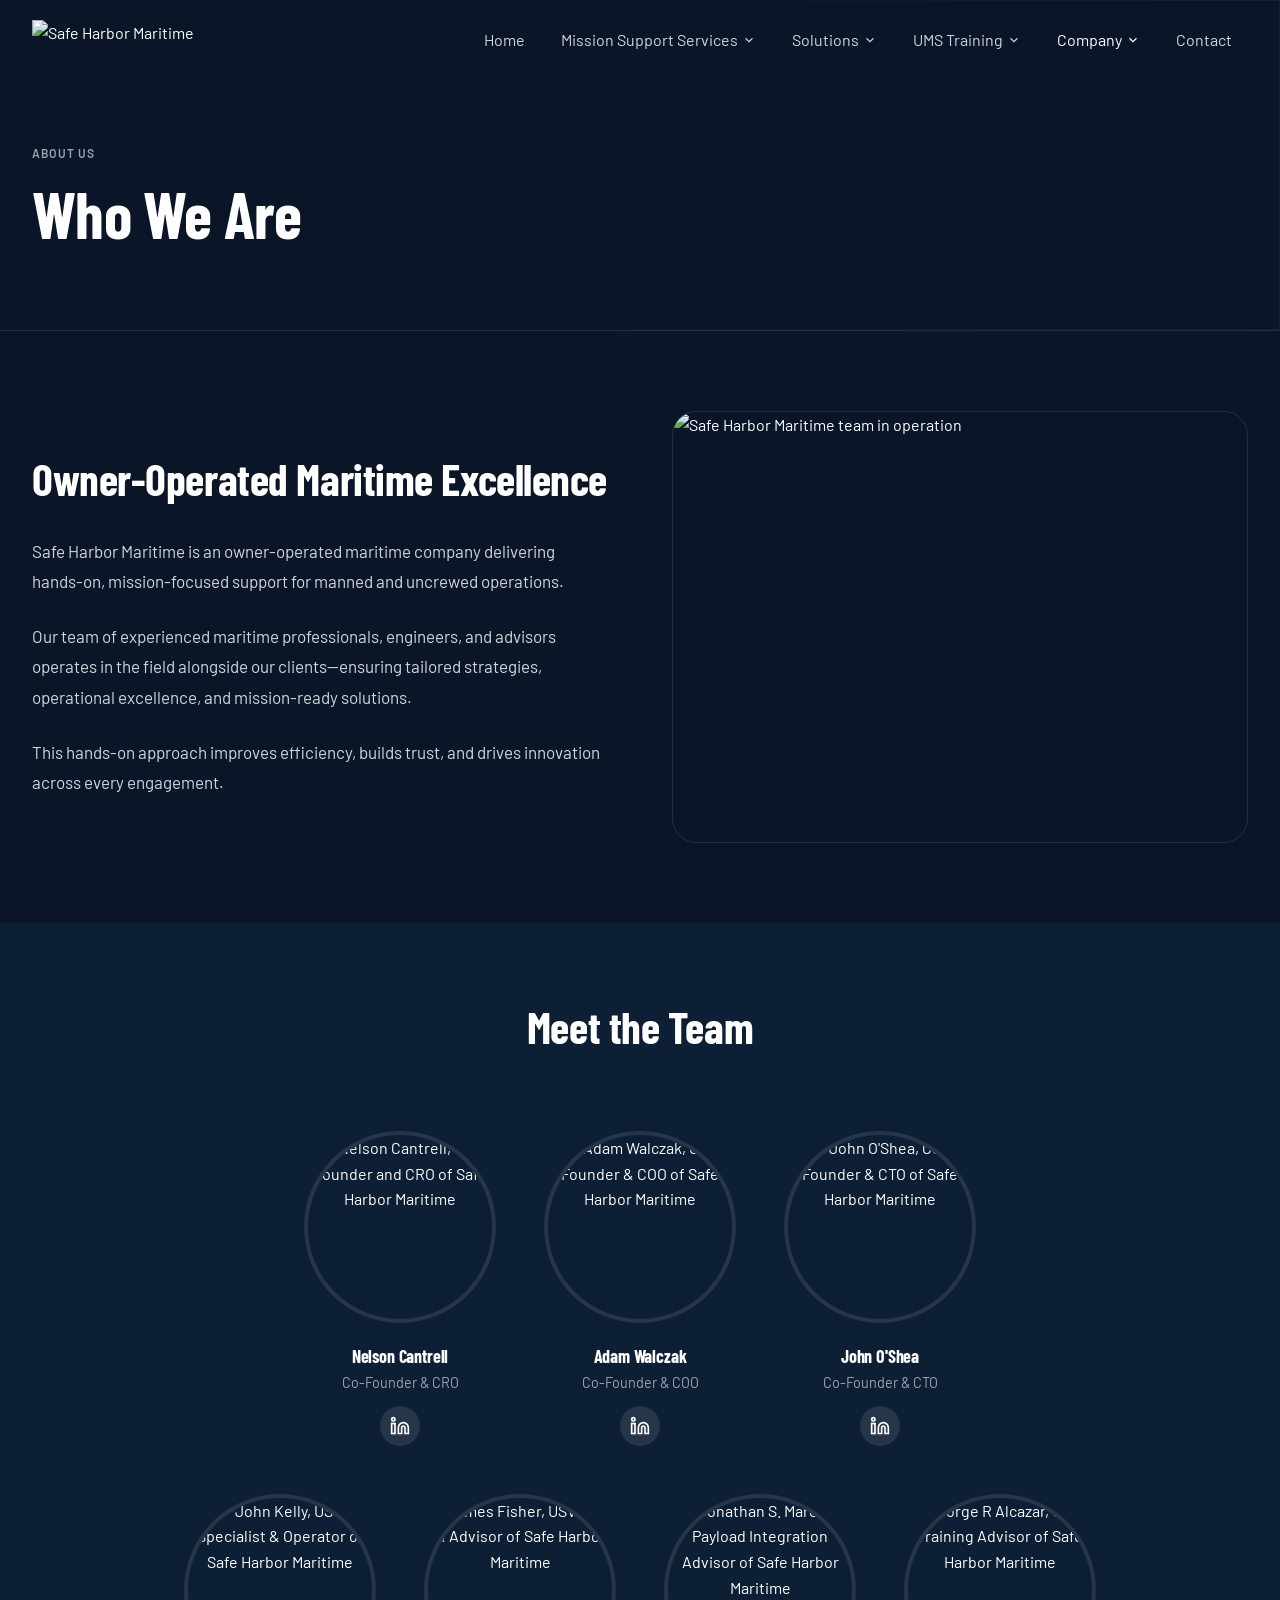
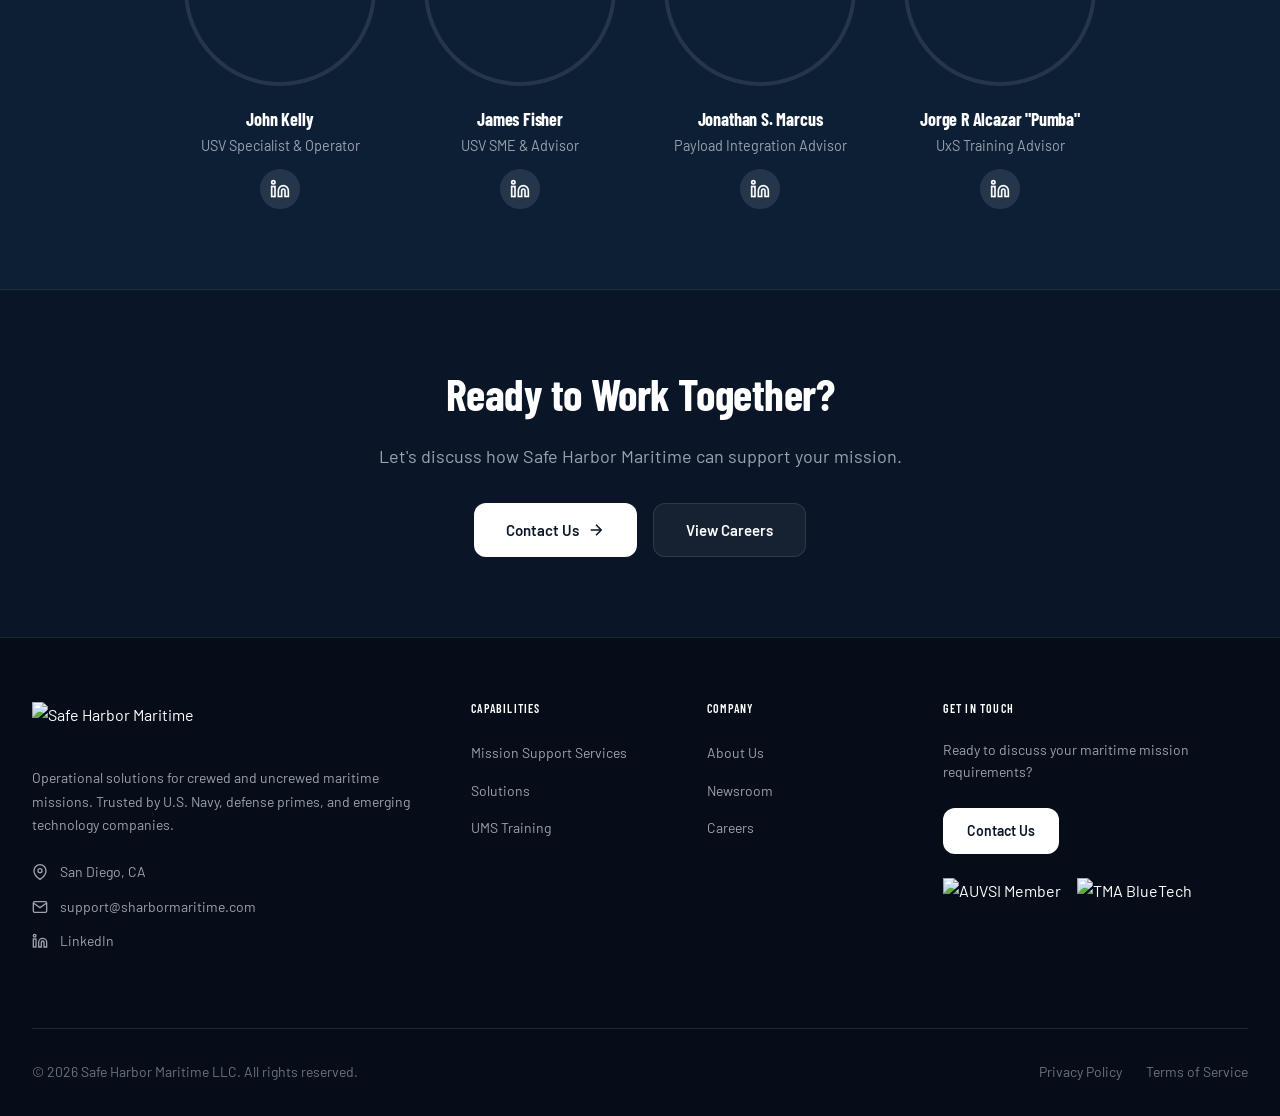
==== about/index.html @ 362030a6 "url changes" ====
<!DOCTYPE html>
<html lang="en">
<head>
  <meta charset="UTF-8" />
  <meta name="viewport" content="width=device-width, initial-scale=1.0" />
  <title>About Us — Safe Harbor Maritime</title>
  <meta name="description" content="Safe Harbor Maritime is an owner-operated maritime company delivering hands-on, mission-focused support for manned and uncrewed operations. Meet our team of experienced maritime professionals." />
  <meta property="og:title" content="About Us — Safe Harbor Maritime" />
  <meta property="og:description" content="Owner-operated maritime company delivering hands-on, mission-focused support for manned and uncrewed operations in San Diego, CA." />
  <meta property="og:image" content="https://sharbormaritime.com/img/speedyBoat.jpg" />
  <meta property="og:type" content="website" />
  <meta property="og:url" content="https://sharbormaritime.com/about.html" />
  <link rel="canonical" href="https://sharbormaritime.com/about.html" />
  <link rel="stylesheet" href="../css/styles.css" />
  <script type="application/ld+json">
    {
      "@context": "https://schema.org",
      "@type": "Organization",
      "name": "Safe Harbor Maritime",
      "url": "https://sharbormaritime.com",
      "member": [
        {
          "@type": "Person",
          "name": "Nelson Cantrell",
          "jobTitle": "Co-Founder & CRO",
          "sameAs": "https://www.linkedin.com/in/nelson-cantrell/"
        },
        {
          "@type": "Person",
          "name": "Adam Walczak",
          "jobTitle": "Co-Founder & COO",
          "sameAs": "https://www.linkedin.com/in/adamwalczakca12/"
        },
        {
          "@type": "Person",
          "name": "John O'Shea",
          "jobTitle": "Co-Founder & CTO",
          "sameAs": "https://www.linkedin.com/in/john-o%E2%80%99shea-9b20b4170/"
        },
        {
          "@type": "Person",
          "name": "John Kelly",
          "jobTitle": "USV Specialist & Operator",
          "sameAs": "https://www.linkedin.com/in/john-kelly-5b16903a8/"
        },
        {
          "@type": "Person",
          "name": "James Fisher",
          "jobTitle": "USV SME & Advisor",
          "sameAs": "https://www.linkedin.com/in/jamesrfisher/"
        },
        {
          "@type": "Person",
          "name": "Jonathan S. Marcus",
          "jobTitle": "Payload Integration Advisor",
          "sameAs": "https://www.linkedin.com/in/jonathan-s-marcus-a5886a1/"
        },
        {
          "@type": "Person",
          "name": "Jorge R Alcazar",
          "jobTitle": "UxS Training Advisor",
          "sameAs": "https://www.linkedin.com/in/jralcazar/"
        }
      ]
    }
  </script>
</head>
<body>

<nav class="nav" aria-label="Main navigation">
  <div class="nav__inner">
    <a href="../" class="nav__logo"><img src="../img/SafeHarborLogo.png" alt="Safe Harbor Maritime" /></a>
    <ul class="nav__links" role="list">
      <li><a href="../">Home</a></li>
      <li class="nav__item"><a href="../mission-support/">Mission Support Services <svg class="nav__chevron" xmlns="http://www.w3.org/2000/svg" viewBox="0 0 24 24" fill="none" stroke="currentColor" stroke-width="2"><path d="M6 9l6 6 6-6"/></svg></a><div class="nav__dropdown"><a href="../mission-support/#agile-manning">Agile Manning</a><a href="../mission-support/#support-vessels">Support Vessels</a><a href="../mission-support/#technical-services">Technical Services</a><a href="../mission-support/#operational-logistics">Operational Logistics</a></div></li>
      <li class="nav__item"><a href="../solutions/">Solutions <svg class="nav__chevron" xmlns="http://www.w3.org/2000/svg" viewBox="0 0 24 24" fill="none" stroke="currentColor" stroke-width="2"><path d="M6 9l6 6 6-6"/></svg></a><div class="nav__dropdown"><a href="../solutions/#rapid-deploy-uxs">Rapid-Deploy Uncrewed Systems</a><a href="../solutions/#scalable-maritime-security">Scalable Maritime Security</a></div></li>
      <li class="nav__item"><a href="../training/">UMS Training <svg class="nav__chevron" xmlns="http://www.w3.org/2000/svg" viewBox="0 0 24 24" fill="none" stroke="currentColor" stroke-width="2"><path d="M6 9l6 6 6-6"/></svg></a><div class="nav__dropdown"><a href="../training/#routine-ums-operations">Routine UMS Operations</a><a href="../training/#advanced-bvlos-usv">Advanced &amp; BVLOS USV Operations</a><a href="../training/#advanced-bvlos-uuv">Advanced &amp; BVLOS UUV Operations</a></div></li>
      <li class="nav__item"><a href="" class="active">Company <svg class="nav__chevron" xmlns="http://www.w3.org/2000/svg" viewBox="0 0 24 24" fill="none" stroke="currentColor" stroke-width="2"><path d="M6 9l6 6 6-6"/></svg></a><div class="nav__dropdown"><a href="">About Us</a><a href="../newsroom/">Newsroom</a><a href="../careers/">Careers</a></div></li>
      <li><a href="../contact/">Contact</a></li>
    </ul>
    <button class="nav__hamburger" aria-label="Toggle menu"><span></span><span></span><span></span></button>
  </div>
  <div class="nav__mobile">
    <a href="../">Home</a>
    <details class="nav__mobile-group"><summary>Mission Support Services <svg style="width:1rem;height:1rem;" xmlns="http://www.w3.org/2000/svg" viewBox="0 0 24 24" fill="none" stroke="currentColor" stroke-width="2"><path d="M6 9l6 6 6-6"/></svg></summary><div class="nav__mobile-sub"><a href="../mission-support/">Mission Support Overview</a><a href="../mission-support/#agile-manning">Agile Manning</a><a href="../mission-support/#support-vessels">Support Vessels</a><a href="../mission-support/#technical-services">Technical Services</a><a href="../mission-support/#operational-logistics">Operational Logistics</a></div></details>
    <details class="nav__mobile-group"><summary>Solutions <svg style="width:1rem;height:1rem;" xmlns="http://www.w3.org/2000/svg" viewBox="0 0 24 24" fill="none" stroke="currentColor" stroke-width="2"><path d="M6 9l6 6 6-6"/></svg></summary><div class="nav__mobile-sub"><a href="../solutions/">Solutions Overview</a><a href="../solutions/#rapid-deploy-uxs">Rapid-Deploy Uncrewed Systems</a><a href="../solutions/#scalable-maritime-security">Scalable Maritime Security</a></div></details>
    <details class="nav__mobile-group"><summary>UMS Training <svg style="width:1rem;height:1rem;" xmlns="http://www.w3.org/2000/svg" viewBox="0 0 24 24" fill="none" stroke="currentColor" stroke-width="2"><path d="M6 9l6 6 6-6"/></svg></summary><div class="nav__mobile-sub"><a href="../training/">Training Overview</a><a href="../training/#routine-ums-operations">Routine UMS Operations</a><a href="../training/#advanced-bvlos-usv">Advanced &amp; BVLOS USV</a><a href="../training/#advanced-bvlos-uuv">Advanced &amp; BVLOS UUV</a></div></details>
    <details class="nav__mobile-group"><summary>Company <svg style="width:1rem;height:1rem;" xmlns="http://www.w3.org/2000/svg" viewBox="0 0 24 24" fill="none" stroke="currentColor" stroke-width="2"><path d="M6 9l6 6 6-6"/></svg></summary><div class="nav__mobile-sub"><a href="">Company Overview</a><a href="">About Us</a><a href="../newsroom/">Newsroom</a><a href="../careers/">Careers</a></div></details>
    <a href="../contact/">Contact</a>
  </div>
</nav>

<!-- PAGE HERO -->
<header class="page-hero">
  <div class="page-hero__bg">
    <img src="../img/DockedBoats.jpg" alt="" aria-hidden="true" />
  </div>
  <div class="page-hero__overlay"></div>
  <div class="container">
    <div class="page-hero__content">
      <span class="label">About Us</span>
      <h1>Who We Are</h1>
    </div>
  </div>
</header>

<!-- ABOUT BODY -->
<section class="section border-top">
  <div class="container">
    <div class="grid-2-lg">
      <div class="fade-in">
        <h2>Owner-Operated Maritime Excellence</h2>
        <div style="display:flex;flex-direction:column;gap:1.5rem;margin-top:2rem;color:var(--gray-300);font-size:1.0625rem;line-height:1.8;">
          <p>Safe Harbor Maritime is an owner-operated maritime company delivering hands-on, mission-focused support for manned and uncrewed operations.</p>
          <p>Our team of experienced maritime professionals, engineers, and advisors operates in the field alongside our clients—ensuring tailored strategies, operational excellence, and mission-ready solutions.</p>
          <p>This hands-on approach improves efficiency, builds trust, and drives innovation across every engagement.</p>
        </div>
      </div>
      <div class="vision-img fade-in">
        <img src="../img/crew.jpg" alt="Safe Harbor Maritime team in operation" />
      </div>
    </div>
  </div>
</section>

<!-- TEAM -->
<section class="section section--alt" aria-labelledby="team-heading">
  <div class="container">
    <h2 id="team-heading" class="text-center fade-in" style="margin-bottom:5rem;">Meet the Team</h2>

    <div class="team-grid" style="margin-bottom:3rem;">
      <div class="team-member fade-in">
        <div class="team-member__photo">
          <img src="../img/NelsonC.png" alt="Nelson Cantrell, Co-Founder and CRO of Safe Harbor Maritime" />
        </div>
        <h3>Nelson Cantrell</h3>
        <p>Co-Founder &amp; CRO</p>
        <a href="https://www.linkedin.com/in/nelson-cantrell/" target="_blank" rel="noopener noreferrer" class="team-member__li" aria-label="Nelson Cantrell on LinkedIn">
          <svg xmlns="http://www.w3.org/2000/svg" viewBox="0 0 24 24" fill="none" stroke="currentColor" stroke-width="2"><path d="M16 8a6 6 0 0 1 6 6v7h-4v-7a2 2 0 0 0-2-2 2 2 0 0 0-2 2v7h-4v-7a6 6 0 0 1 6-6z"/><rect x="2" y="9" width="4" height="12"/><circle cx="4" cy="4" r="2"/></svg>
        </a>
      </div>
      <div class="team-member fade-in">
        <div class="team-member__photo">
          <img src="../img/AdamW.png" alt="Adam Walczak, Co-Founder & COO of Safe Harbor Maritime" />
        </div>
        <h3>Adam Walczak</h3>
        <p>Co-Founder &amp; COO</p>
        <a href="https://www.linkedin.com/in/adamwalczakca12/" target="_blank" rel="noopener noreferrer" class="team-member__li" aria-label="Adam Walczak on LinkedIn">
          <svg xmlns="http://www.w3.org/2000/svg" viewBox="0 0 24 24" fill="none" stroke="currentColor" stroke-width="2"><path d="M16 8a6 6 0 0 1 6 6v7h-4v-7a2 2 0 0 0-2-2 2 2 0 0 0-2 2v7h-4v-7a6 6 0 0 1 6-6z"/><rect x="2" y="9" width="4" height="12"/><circle cx="4" cy="4" r="2"/></svg>
        </a>
      </div>
      <div class="team-member fade-in">
        <div class="team-member__photo">
          <img src="../img/JohnO.png" alt="John O'Shea, Co-Founder & CTO of Safe Harbor Maritime" />
        </div>
        <h3>John O'Shea</h3>
        <p>Co-Founder &amp; CTO</p>
        <a href="https://www.linkedin.com/in/john-o%E2%80%99shea-9b20b4170/" target="_blank" rel="noopener noreferrer" class="team-member__li" aria-label="John O'Shea on LinkedIn">
          <svg xmlns="http://www.w3.org/2000/svg" viewBox="0 0 24 24" fill="none" stroke="currentColor" stroke-width="2"><path d="M16 8a6 6 0 0 1 6 6v7h-4v-7a2 2 0 0 0-2-2 2 2 0 0 0-2 2v7h-4v-7a6 6 0 0 1 6-6z"/><rect x="2" y="9" width="4" height="12"/><circle cx="4" cy="4" r="2"/></svg>
        </a>
      </div>
    </div>

    <div class="team-grid">
      <div class="team-member fade-in">
        <div class="team-member__photo">
          <img src="../img/JohnK.png" alt="John Kelly, USV Specialist & Operator of Safe Harbor Maritime" />
        </div>
        <h3>John Kelly</h3>
        <p>USV Specialist &amp; Operator</p>
        <a href="https://www.linkedin.com/in/john-kelly-5b16903a8/" target="_blank" rel="noopener noreferrer" class="team-member__li" aria-label="John Kelly on LinkedIn">
          <svg xmlns="http://www.w3.org/2000/svg" viewBox="0 0 24 24" fill="none" stroke="currentColor" stroke-width="2"><path d="M16 8a6 6 0 0 1 6 6v7h-4v-7a2 2 0 0 0-2-2 2 2 0 0 0-2 2v7h-4v-7a6 6 0 0 1 6-6z"/><rect x="2" y="9" width="4" height="12"/><circle cx="4" cy="4" r="2"/></svg>
        </a>
      </div>
      <div class="team-member fade-in">
        <div class="team-member__photo">
          <img src="../img/JamesF.png" alt="James Fisher, USV SME & Advisor of Safe Harbor Maritime" />
        </div>
        <h3>James Fisher</h3>
        <p>USV SME &amp; Advisor</p>
        <a href="https://www.linkedin.com/in/jamesrfisher/" target="_blank" rel="noopener noreferrer" class="team-member__li" aria-label="James Fisher on LinkedIn">
          <svg xmlns="http://www.w3.org/2000/svg" viewBox="0 0 24 24" fill="none" stroke="currentColor" stroke-width="2"><path d="M16 8a6 6 0 0 1 6 6v7h-4v-7a2 2 0 0 0-2-2 2 2 0 0 0-2 2v7h-4v-7a6 6 0 0 1 6-6z"/><rect x="2" y="9" width="4" height="12"/><circle cx="4" cy="4" r="2"/></svg>
        </a>
      </div>
      <div class="team-member fade-in">
        <div class="team-member__photo">
          <img src="../img/JonathanM.png" alt="Jonathan S. Marcus, Payload Integration Advisor of Safe Harbor Maritime" />
        </div>
        <h3>Jonathan S. Marcus</h3>
        <p>Payload Integration Advisor</p>
        <a href="https://www.linkedin.com/in/jonathan-s-marcus-a5886a1/" target="_blank" rel="noopener noreferrer" class="team-member__li" aria-label="Jonathan Marcus on LinkedIn">
          <svg xmlns="http://www.w3.org/2000/svg" viewBox="0 0 24 24" fill="none" stroke="currentColor" stroke-width="2"><path d="M16 8a6 6 0 0 1 6 6v7h-4v-7a2 2 0 0 0-2-2 2 2 0 0 0-2 2v7h-4v-7a6 6 0 0 1 6-6z"/><rect x="2" y="9" width="4" height="12"/><circle cx="4" cy="4" r="2"/></svg>
        </a>
      </div>
      <div class="team-member fade-in">
        <div class="team-member__photo">
          <img src="../img/JorgeA.png" alt="Jorge R Alcazar, UXS Training Advisor of Safe Harbor Maritime" />
        </div>
        <h3>Jorge R Alcazar "Pumba"</h3>
        <p>UxS Training Advisor</p>
        <a href="https://www.linkedin.com/in/jralcazar/" target="_blank" rel="noopener noreferrer" class="team-member__li" aria-label="Jorge Alcazar on LinkedIn">
          <svg xmlns="http://www.w3.org/2000/svg" viewBox="0 0 24 24" fill="none" stroke="currentColor" stroke-width="2"><path d="M16 8a6 6 0 0 1 6 6v7h-4v-7a2 2 0 0 0-2-2 2 2 0 0 0-2 2v7h-4v-7a6 6 0 0 1 6-6z"/><rect x="2" y="9" width="4" height="12"/><circle cx="4" cy="4" r="2"/></svg>
        </a>
      </div>
    </div>
  </div>
</section>

<!-- CTA -->
<section class="cta-section">
  <div class="container">
    <h2>Ready to Work Together?</h2>
    <p>Let's discuss how Safe Harbor Maritime can support your mission.</p>
    <div class="cta-btns">
      <a href="../contact/" class="btn btn-primary">Contact Us <svg xmlns="http://www.w3.org/2000/svg" viewBox="0 0 24 24" fill="none" stroke="currentColor" stroke-width="2"><path d="M5 12h14M12 5l7 7-7 7"/></svg></a>
      <a href="../careers/" class="btn btn-ghost">View Careers</a>
    </div>
  </div>
</section>

<footer>
  <div class="container">
    <div class="footer-grid">
      <div class="footer-brand">
        <img src="../img/SafeHarborLogo.png" alt="Safe Harbor Maritime" />
        <p>Operational solutions for crewed and uncrewed maritime missions. Trusted by U.S. Navy, defense primes, and emerging technology companies.</p>
        <div class="footer-contact-item"><svg xmlns="http://www.w3.org/2000/svg" viewBox="0 0 24 24" fill="none" stroke="currentColor" stroke-width="2"><path d="M21 10c0 7-9 13-9 13s-9-6-9-13a9 9 0 0 1 18 0z"/><circle cx="12" cy="10" r="3"/></svg><span>San Diego, CA</span></div>
        <div class="footer-contact-item"><svg xmlns="http://www.w3.org/2000/svg" viewBox="0 0 24 24" fill="none" stroke="currentColor" stroke-width="2"><path d="M4 4h16c1.1 0 2 .9 2 2v12c0 1.1-.9 2-2 2H4c-1.1 0-2-.9-2-2V6c0-1.1.9-2 2-2z"/><polyline points="22,6 12,13 2,6"/></svg><a href="mailto:support@sharbormaritime.com">support@sharbormaritime.com</a></div>
        <div class="footer-contact-item"><svg xmlns="http://www.w3.org/2000/svg" viewBox="0 0 24 24" fill="none" stroke="currentColor" stroke-width="2"><path d="M16 8a6 6 0 0 1 6 6v7h-4v-7a2 2 0 0 0-2-2 2 2 0 0 0-2 2v7h-4v-7a6 6 0 0 1 6-6z"/><rect x="2" y="9" width="4" height="12"/><circle cx="4" cy="4" r="2"/></svg><a href="https://www.linkedin.com/company/safeharbormaritime" target="_blank" rel="noopener noreferrer">LinkedIn</a></div>
      </div>
      <nav class="footer-links"><h4>Capabilities</h4><ul><li><a href="../mission-support/">Mission Support Services</a></li><li><a href="../solutions/">Solutions</a></li><li><a href="../training/">UMS Training</a></li></ul></nav>
      <nav class="footer-links"><h4>Company</h4><ul><li><a href="">About Us</a></li><li><a href="../newsroom/">Newsroom</a></li><li><a href="../careers/">Careers</a></li></ul></nav>
      <div class="footer-cta"><h4>Get In Touch</h4><p>Ready to discuss your maritime mission requirements?</p><a href="../contact/" class="btn btn-primary" style="font-size:.875rem;padding:.75rem 1.5rem;">Contact Us</a><div class="footer-logos"><img src="../img/auvsi.png" alt="AUVSI Member" /><img src="../img/tma.png" alt="TMA BlueTech" /></div></div>
    </div>
    <div class="footer-bottom"><p>&copy; <span id="year"></span> Safe Harbor Maritime LLC. All rights reserved.</p><div class="footer-bottom-links"><a href="#">Privacy Policy</a><a href="#">Terms of Service</a></div></div>
  </div>
</footer>
<script src="../js/shared.js"></script>
<script>document.getElementById('year').textContent = new Date().getFullYear();</script>
</body>
</html>
---- css/styles.css ----
/* =========================================
   Safe Harbor Maritime — Shared Stylesheet
   ========================================= */

@import url('https://fonts.googleapis.com/css2?family=Barlow:wght@300;400;500;600;700;800&family=Barlow+Condensed:wght@600;700;800&display=swap');

:root {
  --navy: #0A1628;
  --navy-mid: #0D1F35;
  --navy-deep: #050D18;
  --navy-blue: #1E3A5F;
  --white: #ffffff;
  --gray-300: #d1d5db;
  --gray-400: #9ca3af;
  --gray-500: #6b7280;
  --border: rgba(255,255,255,0.1);
  --border-hover: rgba(255,255,255,0.3);
}

*, *::before, *::after { box-sizing: border-box; margin: 0; padding: 0; }

html { scroll-behavior: smooth; }

body {
  font-family: 'Barlow', sans-serif;
  background: var(--navy);
  color: var(--white);
  line-height: 1.6;
  -webkit-font-smoothing: antialiased;
}

body.menu-open {
  overflow: hidden;
  position: fixed;
  width: 100%;
}


img { max-width: 100%; display: block; }
a { color: inherit; text-decoration: none; }

/* ---- UTILITIES ---- */
.container { max-width: 1280px; margin: 0 auto; padding: 0 1.5rem; }
@media (min-width: 1024px) { .container { padding: 0 2rem; } }

.section { padding: 5rem 0; }
.section--alt { background: var(--navy-mid); }
.section--deep { background: var(--navy-deep); }
.border-top { border-top: 1px solid var(--border); }
.border-bottom { border-bottom: 1px solid var(--border); }

.label {
  display: block;
  font-size: 0.75rem;
  font-weight: 600;
  text-transform: uppercase;
  letter-spacing: 0.1em;
  color: var(--gray-400);
  margin-bottom: 1rem;
}
.label--light { color: var(--white); }

h1, h2, h3, h4 {
  font-family: 'Barlow Condensed', sans-serif;
  line-height: 1.1;
  letter-spacing: -0.01em;
}

h1 { font-size: clamp(2.5rem, 6vw, 4rem); font-weight: 700; }
h2 { font-size: clamp(1.75rem, 4vw, 2.75rem); font-weight: 700; }
h3 { font-size: 1.25rem; font-weight: 700; }

.text-gray { color: var(--gray-300); }
.text-muted { color: var(--gray-400); }
.text-center { text-align: center; }

/* ---- BUTTONS ---- */
.btn {
  display: inline-flex;
  align-items: center;
  gap: 0.5rem;
  padding: .875rem 2rem;
  border-radius: 0.75rem;
  font-family: 'Barlow', sans-serif;
  font-size: 0.9375rem;
  font-weight: 600;
  cursor: pointer;
  border: none;
  transition: all 0.25s ease;
  white-space: nowrap;
}
.btn-primary { background: var(--white); color: var(--navy); }
.btn-primary:hover { background: #e5e7eb; box-shadow: 0 20px 40px rgba(255,255,255,0.15); }
.btn-ghost { background: rgba(255,255,255,0.05); color: var(--white); border: 1px solid var(--border); }
.btn-ghost:hover { background: rgba(255,255,255,0.1); }

.btn svg { width: 1.125rem; height: 1.125rem; }

/* ---- CARDS ---- */
.card {
  background: linear-gradient(135deg, rgba(255,255,255,0.05) 0%, transparent 100%);
  border: 1px solid var(--border);
  border-radius: 1rem;
  transition: border-color 0.4s ease;
}
.card:hover, a:hover .card {
  border-color: var(--border-hover);
  background: linear-gradient(135deg, rgba(255,255,255,0.12) 0%, rgba(255,255,255,0.03) 100%);
  box-shadow: 0 8px 32px rgba(255,255,255,0.05), inset 0 1px 0 rgba(255,255,255,0.15);
}

.card-icon {
  width: 3.5rem;
  height: 3.5rem;
  background: rgba(255,255,255,0.1);
  border-radius: 0.75rem;
  display: flex;
  align-items: center;
  justify-content: center;
  margin-bottom: 1.5rem;
  flex-shrink: 0;
}
.card-icon svg { width: 1.5rem; height: 1.5rem; color: var(--white); }

/* ---- NAV ---- */
.nav {
  position: fixed;
  top: 0; left: 0; right: 0;
  z-index: 100;
  transition: background 0.4s ease, backdrop-filter 0.4s ease, box-shadow 0.4s ease;
}
.nav.scrolled {
  background: rgba(10,22,40,0.95);
  backdrop-filter: blur(20px);
  box-shadow: 0 4px 40px rgba(0,0,0,0.4);
}
.nav__inner {
  display: flex;
  align-items: center;
  justify-content: space-between;
  height: 5rem;
  max-width: 1280px;
  margin: 0 auto;
  padding: 0 1.5rem;
  padding-left: max(1.5rem, env(safe-area-inset-left));
  padding-right: max(1.5rem, env(safe-area-inset-right));
}
@media (min-width: 1024px) { .nav__inner { padding: 0 2rem; } }

.nav__logo img { height: 2.5rem; width: auto; }

.nav__links {
  display: none;
  align-items: center;
  gap: 0.25rem;
  list-style: none;
}
@media (min-width: 1024px) { .nav__links { display: flex; } }

.nav__links a {
  display: flex;
  align-items: center;
  gap: 0.25rem;
  padding: 0.5rem 1rem;
  font-size: 1rem;
  color: var(--gray-300);
  transition: color 0.2s;
  border-radius: 0.5rem;
  white-space: nowrap;
}
.nav__links a:hover { color: var(--white); }
.nav__links a.active { color: var(--white); }

/* Dropdown */
.nav__item { position: relative; }
.nav__dropdown {
  position: absolute;
  top: calc(100% + 0.25rem);
  left: 0;
  min-width: 15rem;
  background: rgba(10,22,40,0.97);
  backdrop-filter: blur(20px);
  border: 1px solid var(--border);
  border-radius: 0.75rem;
  overflow: hidden;
  box-shadow: 0 20px 40px rgba(0,0,0,0.4);
  opacity: 0;
  pointer-events: none;
  transform: translateY(0.5rem);
  transition: opacity 0.5s, 0.6s, transform 0.5s, 0.6s;
}
.nav__item:hover .nav__dropdown {
  opacity: 1;
  pointer-events: all;
  transform: translateY(0);
}
.nav__dropdown a {
  display: block;
  padding: 0.75rem 1rem;
  font-size: 1rem;
  color: var(--gray-300);
  border-radius: 0;
}
.nav__dropdown a:hover { background: rgba(255,255,255,0.05); color: var(--white); }

.nav__chevron {
  width: 0.875rem;
  height: 0.875rem;
  transition: transform 0.2s;
}
.nav__item:hover .nav__chevron { transform: rotate(180deg); }

.nav__hamburger {
  display: flex;
  flex-direction: column;
  gap: 5px;
  cursor: pointer;
  padding: 0.5rem;
  background: none;
  border: none;
  color: var(--white);
}
@media (min-width: 1024px) { .nav__hamburger { display: none; } }
.nav__hamburger span {
  display: block;
  width: 1.5rem;
  height: 2px;
  background: var(--white);
  border-radius: 2px;
  transition: all 0.3s;
}
.nav__hamburger.open span:nth-child(1) { transform: translateY(7px) rotate(45deg); }
.nav__hamburger.open span:nth-child(2) { opacity: 0; }
.nav__hamburger.open span:nth-child(3) { transform: translateY(-7px) rotate(-45deg); }

/* Mobile menu */
.nav__mobile {
  display: none;
  background: rgba(10,22,40,0.98);
  backdrop-filter: blur(20px);
  border-top: 1px solid var(--border);
  padding: 1rem 1.5rem 2rem;
}
.nav__mobile.open {
  display: block;
  max-height: calc(100vh - 5rem); /* 5rem = your nav height */
  overflow-y: auto;
  -webkit-overflow-scrolling: touch; /* smooth momentum scroll on iOS */
}

.nav__mobile a {
  display: block;
  padding: 0.75rem 1rem;
  color: var(--gray-300);
  font-size: 0.9375rem;
  border-radius: 0.5rem;
  transition: background 0.2s, color 0.2s;
}
.nav__mobile a:hover { background: rgba(255,255,255,0.05); color: var(--white); }
.nav__mobile-group summary {
  list-style: none;
  display: flex;
  justify-content: space-between;
  align-items: center;
  padding: 0.75rem 1rem;
  color: var(--gray-300);
  cursor: pointer;
  border-radius: 0.5rem;
  font-size: 0.9375rem;
  transition: background 0.2s, color 0.2s;
}
.nav__mobile-group summary::-webkit-details-marker { display: none; }
.nav__mobile-group[open] summary { color: var(--white); }
.nav__mobile-sub { padding-left: 1rem; border-left: 1px solid var(--border); margin-left: 1rem; }
.nav__mobile-sub a { font-size: 0.875rem; color: var(--gray-400); }

/* ---- HERO ---- */
.hero {
  position: relative;
  min-height: 100vh;
  display: flex;
  align-items: center;
  overflow: hidden;
}
.hero__bg {
  position: absolute;
  inset: 0;
  z-index: 0;
}
.hero__bg img {
  width: 100%; height: 100%;
  object-fit: cover;
  opacity: 0.2;
}
.hero__bg-video {
  position: absolute;
  inset: 0;
  z-index: 0;
  overflow: hidden;
}
.hero__bg-video iframe {
  position: absolute;
  top: 50%; left: 50%;
  width: 100vw;
  height: 100vh;
  min-width: 177.77vh;
  min-height: 56.25vw;
  transform: translate(-50%, -50%);
  pointer-events: none;
  opacity: 0;
  transition: opacity 0.5s ease;
}
.hero__bg-video iframe.ready {
  opacity: 1;
}
.hero__overlay {
  position: absolute;
  inset: 0;
}
.hero__overlay--lr { background: linear-gradient(to right, rgba(10,22,40,0.7), rgba(10,22,40,0.4), rgba(10,22,40,0.15)); }
.hero__overlay--tb { background: linear-gradient(to top, rgba(10,22,40,0.7), transparent); }
.hero__content {
  position: relative;
  z-index: 1;
  width: 100%;
  padding: 8rem 0 5rem;
}
.hero__badge {
  display: inline-flex;
  align-items: center;
  gap: 0.5rem;
  padding: 0.5rem 1rem;
  background: rgba(255,255,255,0.05);
  border: 1px solid rgba(255,255,255,0.1);
  border-radius: 9999px;
  font-size: 0.8125rem;
  font-weight: 500;
  margin-bottom: 2rem;
  backdrop-filter: blur(8px);
}
.hero__badge-dot {
  width: 0.5rem; height: 0.5rem;
  background: var(--white);
  border-radius: 50%;
  animation: pulse 2s infinite;
}
@keyframes pulse { 0%,100% { opacity: 1; } 50% { opacity: 0.4; } }

.hero__btns { display: flex; flex-wrap: wrap; gap: 0.75rem; margin-top: 2.5rem; }

.hero__scroll {
  position: absolute;
  bottom: 2rem;
  left: 50%;
  transform: translateX(-50%);
  z-index: 1;
  display: flex;
  flex-direction: column;
  align-items: center;
  gap: 0.5rem;
  color: var(--gray-500);
  font-size: 0.6875rem;
  text-transform: uppercase;
  letter-spacing: 0.15em;
}
.hero__scroll-track {
  width: 1.5rem; height: 2.5rem;
  border: 2px solid var(--gray-500);
  border-radius: 9999px;
  display: flex;
  justify-content: center;
  padding-top: 0.5rem;
}
.hero__scroll-dot {
  width: 0.25rem; height: 0.5rem;
  background: var(--gray-500);
  border-radius: 9999px;
  animation: scrollBounce 1.5s ease-in-out infinite;
}
@keyframes scrollBounce { 0%,100% { transform: translateY(0); } 50% { transform: translateY(0.5rem); } }

/* ---- PAGE HERO (inner pages) ---- */
.page-hero {
  position: relative;
  padding: 9rem 0 5rem;
  overflow: hidden;
}
.page-hero__bg {
  position: absolute;
  inset: 0;
}
.page-hero__bg img {
  width: 100%; height: 100%;
  object-fit: cover;
  opacity: 0.2;
}
.page-hero__overlay {
  position: absolute;
  inset: 0;
  background: linear-gradient(to right, var(--navy) 40%, rgba(10,22,40,0.7));
}
.page-hero__content { position: relative; z-index: 1; max-width: 48rem; }

/* ---- PARTNER LOGOS / MARQUEE ---- */
.marquee-section {
  padding: 4rem 0;
  background: var(--navy-mid);
  border-top: 1px solid var(--border);
  border-bottom: 1px solid var(--border);
  overflow: hidden;
}
.marquee-section p {
  text-align: center;
  font-size: .85rem;
  font-weight: 600;
  text-transform: uppercase;
  letter-spacing: 0.1em;
  color: var(--gray-400);
  margin-bottom: 2rem;
}
.marquee-track {
  display: flex;
  gap: 3rem;
  width: max-content;
  animation: marquee 40s linear infinite;
}
@keyframes marquee { from { transform: translateX(0); } to { transform: translateX(-50%); } }
.marquee-item {
  flex-shrink: 0;
  width: 14rem;
  height: 7rem;
  display: flex;
  align-items: center;
  justify-content: center;
  padding: 1.5rem;
}
.marquee-item img { max-width: 100%; max-height: 100%; object-fit: contain; opacity: 0.7; filter: brightness(0) invert(1); transition: opacity 0.3s; }
.marquee-item img:hover { opacity: 1; }
.marquee-wrap { position: relative; }
.marquee-fade-l {
  position: absolute; inset-y: 0; left: 0; width: 8rem;
  background: linear-gradient(to right, var(--navy-mid), transparent);
  pointer-events: none; z-index: 1;
}
.marquee-fade-r {
  position: absolute; inset-y: 0; right: 0; width: 8rem;
  background: linear-gradient(to left, var(--navy-mid), transparent);
  pointer-events: none; z-index: 1;
}

/* ---- HIGHLIGHTS GRID ---- */
.highlights-grid {
  display: grid;
  grid-template-columns: 1fr;
  gap: 1.5rem;
}

@media (min-width: 768px) { .highlights-grid { grid-template-columns: 1fr 1fr; } }
@media (min-width: 1024px) { .highlights-grid { grid-template-columns: repeat(4, 1fr); } }

.highlights-grid a {
  display: contents;
}
.highlight-card {
  padding: 2rem;
  position: relative;
  overflow: hidden;
}
.highlight-card__img {
  width: 100%;
  aspect-ratio: 16/9;
  border-radius: 0.5rem;
  overflow: hidden;
  background: rgba(255,255,255,0.05);
  margin-bottom: 1rem;
  display: flex;
  align-items: center;
  justify-content: center;
  padding: 0.75rem;
}
.highlight-card__img img { width: 100%; height: 100%; object-fit: cover; opacity: 0.8; }
.highlight-card__img--contain img { object-fit: contain; width: 75%; height: auto; }

/* ---- STATS ---- */
.stats-section {
  position: relative;
  padding: 8rem 0;
  overflow: hidden;
  transform: translateZ(0);
  -webkit-transform: translateZ(0);
}
.stats-section::before {
  content: '';
  position: absolute;
  inset: 0;
  background: linear-gradient(to bottom, var(--navy), var(--navy-mid), var(--navy));
}
.stats-section .container {
  position: relative;
  z-index: 1;
}
.stats-grid {
  display: grid;
  grid-template-columns: 1fr 1fr;
  gap: 1.5rem;
  position: relative;
}

@media (min-width: 1024px) { .stats-grid { grid-template-columns: repeat(4, 1fr); } }

.stat-card {
  text-align: center;
  padding: 2.5rem 2rem;
  min-height: 12rem;
  background: linear-gradient(135deg, rgba(30,58,95,0.5), var(--navy));
  border: 1px solid var(--border);
  border-radius: 1.5rem;
  display: flex;
  flex-direction: column;
  align-items: center;
  justify-content: center;
  transition: border-color 0.4s;
}
.stat-card:hover { border-color: var(--border-hover); }
.stat-number {
  font-family: 'Barlow Condensed', sans-serif;
  font-size: clamp(2.5rem, 5vw, 3.5rem);
  font-weight: 700;
  color: var(--white);
  margin-bottom: 0.5rem;
}
.stat-label { font-size: 1rem; font-weight: 600; color: var(--gray-300); }
.stat-sub { font-size: 0.875rem; color: var(--gray-400); }

/* ---- GRID HELPERS ---- */
.grid-2 { display: grid; grid-template-columns: 1fr; gap: 2rem; }
.grid-3 { display: grid; grid-template-columns: 1fr; gap: 2rem; }
.grid-4 { display: grid; grid-template-columns: 1fr 1fr; gap: 1.5rem; }
@media (min-width: 768px) {
  .grid-2 { grid-template-columns: 1fr 1fr; }
  .grid-3 { grid-template-columns: repeat(3, 1fr); }
  .grid-4 { grid-template-columns: repeat(4, 1fr); }
}

.grid-2-lg { display: grid; grid-template-columns: 1fr; gap: 3rem; }

@media (min-width: 1024px) {
  .grid-2-lg { grid-template-columns: 1fr 1fr; gap: 4rem; align-items: center; }
}

/* ---- TEAM GRID ---- */
.team-grid { display: flex; flex-wrap: wrap; justify-content: center; gap: 3rem; }
.team-member { text-align: center; }
.team-member__photo {
  width: 12rem; height: 12rem;
  border-radius: 50%;
  overflow: hidden;
  border: 4px solid var(--border);
  margin: 0 auto 1.5rem;
}
.team-member__photo img { width: 100%; height: 100%; object-fit: cover; }
.team-member h3 { font-size: 1.125rem; margin-bottom: 0.25rem; }
.team-member p { color: var(--gray-400); font-size: 0.9rem; margin-bottom: 0.75rem; }
.team-member__li {
  display: inline-flex;
  align-items: center;
  justify-content: center;
  width: 2.5rem; height: 2.5rem;
  background: rgba(255,255,255,0.1);
  border-radius: 50%;
  transition: background 0.2s;
}
.team-member__li:hover { background: rgba(255,255,255,0.2); }
.team-member__li svg { width: 1.25rem; height: 1.25rem; }

/* ---- TRAINING CARDS ---- */
.training-card {
  display: grid;
  grid-template-columns: 1fr;
  gap: 2rem;
  padding: 2rem;
  position: relative;
}
@media (min-width: 1024px) { .training-card { grid-template-columns: 1fr 2fr 2fr auto; padding: 2rem 2rem 6rem; } }
@media (min-width: 1024px) { .training-card { padding: 2rem; grid-template-columns: 1fr 2fr 2fr auto; } }

.training-level {
  display: inline-block;
  padding: 0.25rem 0.75rem;
  background: rgba(255,255,255,0.1);
  border-radius: 9999px;
  font-size: 0.8rem;
  color: var(--gray-300);
  margin-top: 1rem;
}
.training-icon {
  width: 5rem; height: 5rem;
  border-radius: 1rem;
  display: flex;
  align-items: center;
  justify-content: center;
  margin-bottom: 1rem;
}
.training-icon svg { width: 2.5rem; height: 2.5rem; color: var(--navy); }
.icon-blue { background: linear-gradient(135deg, #3b82f6, #06b6d4); }
.icon-cyan { background: linear-gradient(135deg, #06b6d4, #14b8a6); }
.icon-teal { background: linear-gradient(135deg, #14b8a6, #10b981); }

.features-list { list-style: none; space-y: 0.75rem; }
.features-list li {
  display: flex;
  align-items: center;
  gap: 0.75rem;
  color: var(--gray-300);
  font-size: 0.875rem;
  margin-bottom: 0.75rem;
}
.features-list li::before {
  content: '';
  display: inline-block;
  width: 1.25rem; height: 1.25rem;
  background: url("data:image/svg+xml,%3Csvg xmlns='http://www.w3.org/2000/svg' viewBox='0 0 24 24' fill='none' stroke='%239ca3af' stroke-width='2'%3E%3Ccircle cx='12' cy='12' r='10'/%3E%3Cpath d='M9 12l2 2 4-4'/%3E%3C/svg%3E") center/contain no-repeat;
  flex-shrink: 0;
}

/* ---- CONTACT FORM ---- */
.contact-form {
  padding: 2rem;
  background: linear-gradient(135deg, rgba(255,255,255,0.05), transparent);
  border: 1px solid var(--border);
  border-radius: 1.5rem;
}
.form-row { display: grid; grid-template-columns: 1fr; gap: 1.5rem; margin-bottom: 1.5rem; }
@media (min-width: 640px) { .form-row { grid-template-columns: 1fr 1fr; } }

.form-group { display: flex; flex-direction: column; gap: 0.5rem; }
.form-group label { font-size: 0.875rem; color: var(--gray-300); font-weight: 500; }
.form-group input, .form-group textarea, .form-group select {
  background: rgba(255,255,255,0.05);
  border: 1px solid var(--border);
  border-radius: 0.5rem;
  padding: 0.75rem 1rem;
  color: var(--white);
  font-family: 'Barlow', sans-serif;
  font-size: 0.9375rem;
  transition: border-color 0.2s;
  outline: none;
}
.form-group input::placeholder, .form-group textarea::placeholder { color: var(--gray-500); }
.form-group input:focus, .form-group textarea:focus { border-color: rgba(255,255,255,0.5); }
.form-group textarea { resize: none; min-height: 9rem; }

/* ---- NEWS CARDS ---- */
.news-card { overflow: hidden; border-radius: 1rem; }
.news-card__img { position: relative; height: 14rem; overflow: hidden; }
.news-card__img img { width: 100%; height: 100%; object-fit: cover; transition: transform 0.6s ease; }
.news-card:hover .news-card__img img { transform: scale(1.05); }
.news-card__img-overlay { position: absolute; inset: 0; background: linear-gradient(to top, var(--navy), transparent); }
.news-card__category {
  position: absolute;
  bottom: 1rem; left: 1rem;
  display: inline-flex;
  align-items: center;
  gap: 0.375rem;
  padding: 0.25rem 0.75rem;
  background: rgba(255,255,255,0.2);
  backdrop-filter: blur(8px);
  border: 1px solid rgba(255,255,255,0.3);
  border-radius: 9999px;
  font-size: 0.75rem;
  color: var(--gray-400);
}
.news-card__body { padding: 1.5rem; }
.news-card__date { display: flex; align-items: center; gap: 0.5rem; font-size: 0.875rem; color: var(--gray-500); margin-bottom: 0.75rem; }
.news-card__date svg { width: 1rem; height: 1rem; }
.news-card__content { margin-top: 1rem; padding-top: 1rem; border-top: 1px solid var(--border); }
.news-card__content p { font-size: 0.875rem; color: var(--gray-400); line-height: 1.7; margin-bottom: 1rem; }

.news-filters { display: flex; flex-wrap: wrap; gap: 0.75rem; margin-bottom: 2rem; }
.filter-btn {
  padding: 0.5rem 1.25rem;
  border-radius: 9999px;
  font-size: 0.875rem;
  font-weight: 500;
  cursor: pointer;
  border: none;
  background: rgba(255,255,255,0.05);
  color: var(--gray-400);
  font-family: 'Barlow', sans-serif;
  transition: all 0.2s;
}
.filter-btn:hover { background: rgba(255,255,255,0.1); color: var(--white); }
.filter-btn.active { background: var(--white); color: var(--navy); }

/* ---- CAREERS ---- */
.career-item {
  display: flex;
  align-items: center;
  gap: 1rem;
  padding: 1.25rem;
  background: linear-gradient(to right, rgba(255,255,255,0.05), transparent);
  border: 1px solid var(--border);
  border-radius: 0.75rem;
  transition: border-color 0.3s;
  margin-bottom: 1rem;
}
.career-item:hover { border-color: var(--border-hover); }
.career-item .card-icon { margin-bottom: 0; }
.career-item span { color: var(--gray-300); font-size: 1rem; }

/* ---- CTA SECTION ---- */
.cta-section {
  padding: 5rem 0;
  border-top: 1px solid var(--border);
  text-align: center;
}
.cta-section h2 { margin-bottom: 1.5rem; }
.cta-section p { color: var(--gray-400); font-size: 1.125rem; margin-bottom: 2rem; }
.cta-btns { display: flex; flex-wrap: wrap; gap: 1rem; justify-content: center; }

/* ---- SOLUTIONS ---- */
.solution-features { display: flex; flex-direction: column; gap: 1rem; margin-top: 2rem; }
.solution-feature {
  display: flex;
  align-items: flex-start;
  gap: 1rem;
  padding: 1rem;
  background: rgba(255,255,255,0.05);
  border-radius: 0.75rem;
}
.solution-feature .card-icon { margin-bottom: 0; width: 2.5rem; height: 2.5rem; }
.solution-feature .card-icon svg { width: 1.25rem; height: 1.25rem; }
.solution-feature span { color: var(--gray-300); padding-top: 0.5rem; }

.use-cases-grid { display: grid; grid-template-columns: 1fr; gap: 2rem; margin-top: 5rem; }
@media (min-width: 768px) { .use-cases-grid { grid-template-columns: 1fr 1fr; } }
.use-case-card { padding: 2rem; }
.use-case-card h3 { margin-bottom: 1.5rem; }
.use-case-card ul { list-style: none; }
.use-case-card li {
  display: flex;
  align-items: flex-start;
  gap: 0.75rem;
  color: var(--gray-300);
  margin-bottom: 0.75rem;
}
.use-case-card li::before {
  content: '';
  width: 0.375rem; height: 0.375rem;
  background: var(--white);
  border-radius: 50%;
  margin-top: 0.6rem;
  flex-shrink: 0;
}

/* Slideshow */
.slideshow { position: relative; border-radius: 1.5rem; overflow: hidden; border: 1px solid var(--border); aspect-ratio: 1; }
.slideshow img { width: 100%; height: 100%; object-fit: cover; object-position: center bottom; }
.slide { display: none; }
.slide.active {
  display: flex;
  position: absolute;
  inset: 0;
}
.slide.active img {
  width: 100%;
  height: 100%;
  object-fit: cover;
}
.slideshow__nav {
  position: absolute;
  top: 50%; transform: translateY(-50%);
  width: 2.5rem; height: 2.5rem;
  background: rgba(255,255,255,0.1);
  backdrop-filter: blur(4px);
  border: 1px solid rgba(255,255,255,0.2);
  border-radius: 50%;
  display: flex;
  align-items: center;
  justify-content: center;
  cursor: pointer;
  opacity: 0;
  transition: opacity 0.2s, background 0.2s;
  color: var(--white);
}
.slideshow:hover .slideshow__nav { opacity: 1; }
.slideshow__nav:hover { background: rgba(255,255,255,0.2); }
.slideshow__prev { left: 1rem; }
.slideshow__next { right: 1rem; }
.slideshow__dots {
  position: absolute;
  bottom: 1rem;
  left: 50%; transform: translateX(-50%);
  display: flex; gap: 0.5rem;
}
.slideshow__dot {
  width: 0.5rem; height: 0.5rem;
  border-radius: 9999px;
  background: rgba(255,255,255,0.5);
  border: none;
  cursor: pointer;
  transition: all 0.2s;
}
.slideshow__dot.active { background: var(--white); width: 1.5rem; }

/* ---- FOOTER ---- */
footer {
  background: var(--navy-deep);
  border-top: 1px solid var(--border);
  padding: 4rem 0 0;
  transform: translateZ(0);
  -webkit-transform: translateZ(0);
}
.footer-grid {
  display: grid;
  grid-template-columns: 1fr;
  gap: 3rem 2rem;
  margin-bottom: 4rem;
}
@media (min-width: 768px) { .footer-grid { grid-template-columns: 1fr 1fr; } }
@media (min-width: 1024px) { .footer-grid { grid-template-columns: 2fr 1fr 1fr 1.5fr; } }

.footer-brand img { height: 2.5rem; width: auto; margin-bottom: 1.5rem; }
.footer-brand p { font-size: 0.875rem; color: var(--gray-400); line-height: 1.7; margin-bottom: 1.5rem; }
.footer-contact-item {
  display: flex;
  align-items: center;
  gap: 0.75rem;
  color: var(--gray-400);
  font-size: 0.875rem;
  margin-bottom: 0.75rem;
}
.footer-contact-item svg { width: 1rem; height: 1rem; flex-shrink: 0; }
.footer-contact-item a { transition: color 0.2s; }
.footer-contact-item a:hover { color: var(--white); }

.footer-links h4 {
  font-size: 0.75rem;
  font-weight: 600;
  text-transform: uppercase;
  letter-spacing: 0.1em;
  margin-bottom: 1.5rem;
}
.footer-links ul { list-style: none; }
.footer-links li { margin-bottom: 0.75rem; }
.footer-links a { font-size: 0.875rem; color: var(--gray-400); transition: color 0.2s; }
.footer-links a:hover { color: var(--white); }

.footer-cta h4 {
  font-size: 0.75rem;
  font-weight: 600;
  text-transform: uppercase;
  letter-spacing: 0.1em;
  margin-bottom: 1.5rem;
}
.footer-cta p { font-size: 0.875rem; color: var(--gray-400); margin-bottom: 1.5rem; }
.footer-logos { display: flex; align-items: center; gap: 1rem; margin-top: 1.5rem; }
.footer-logos img { height: 2rem; width: auto; }
.footer-logos img:hover { opacity: 1; }

.footer-bottom {
  border-top: 1px solid var(--border);
  padding: 2rem 0;
  display: flex;
  flex-direction: column;
  gap: 1rem;
  align-items: center;
}
@media (min-width: 640px) { .footer-bottom { flex-direction: row; justify-content: space-between; } }
.footer-bottom p, .footer-bottom a { font-size: 0.875rem; color: var(--gray-500); }
.footer-bottom a:hover { color: var(--gray-400); }
.footer-bottom-links { display: flex; gap: 1.5rem; }

/* ---- FADE IN ON SCROLL ---- */
.fade-in {
  opacity: 0;
  transition: opacity 0.6s ease, transform 0.6s ease;
}
.fade-in.visible { opacity: 1; transform: none; }

/* ---- MISC ---- */
.divider { border: none; border-top: 1px solid var(--border); margin: 0; }

.inline-badge {
  display: inline-flex;
  align-items: center;
  gap: 0.5rem;
  padding: 0.5rem 1rem;
  background: rgba(255,255,255,0.1);
  border: 1px solid rgba(255,255,255,0.2);
  border-radius: 9999px;
  font-size: 0.8125rem;
  font-weight: 500;
  margin-bottom: 1.5rem;
}
.inline-badge svg { width: 1rem; height: 1rem; }

.vision-img {
  border-radius: 1.5rem;
  overflow: hidden;
  border: 1px solid var(--border);
  aspect-ratio: 4/3;
}
.vision-img img { width: 100%; height: 100%; object-fit: cover; }

.section-intro { max-width: 48rem; margin: 0 auto 4rem; text-align: center; color: var(--gray-300); font-size: 1.125rem; line-height: 1.7; }

@media (max-width: 640px) {
  h1 { font-size: 2.25rem; }
  h2 { font-size: 1.75rem; }
  .highlight-card__img { padding: 0; }
  .btn { padding: 0.75rem 1.5rem; font-size: 0.875rem; }
}

/* Scroll margin for anchor links */
[id] { scroll-margin-top: 6rem; }
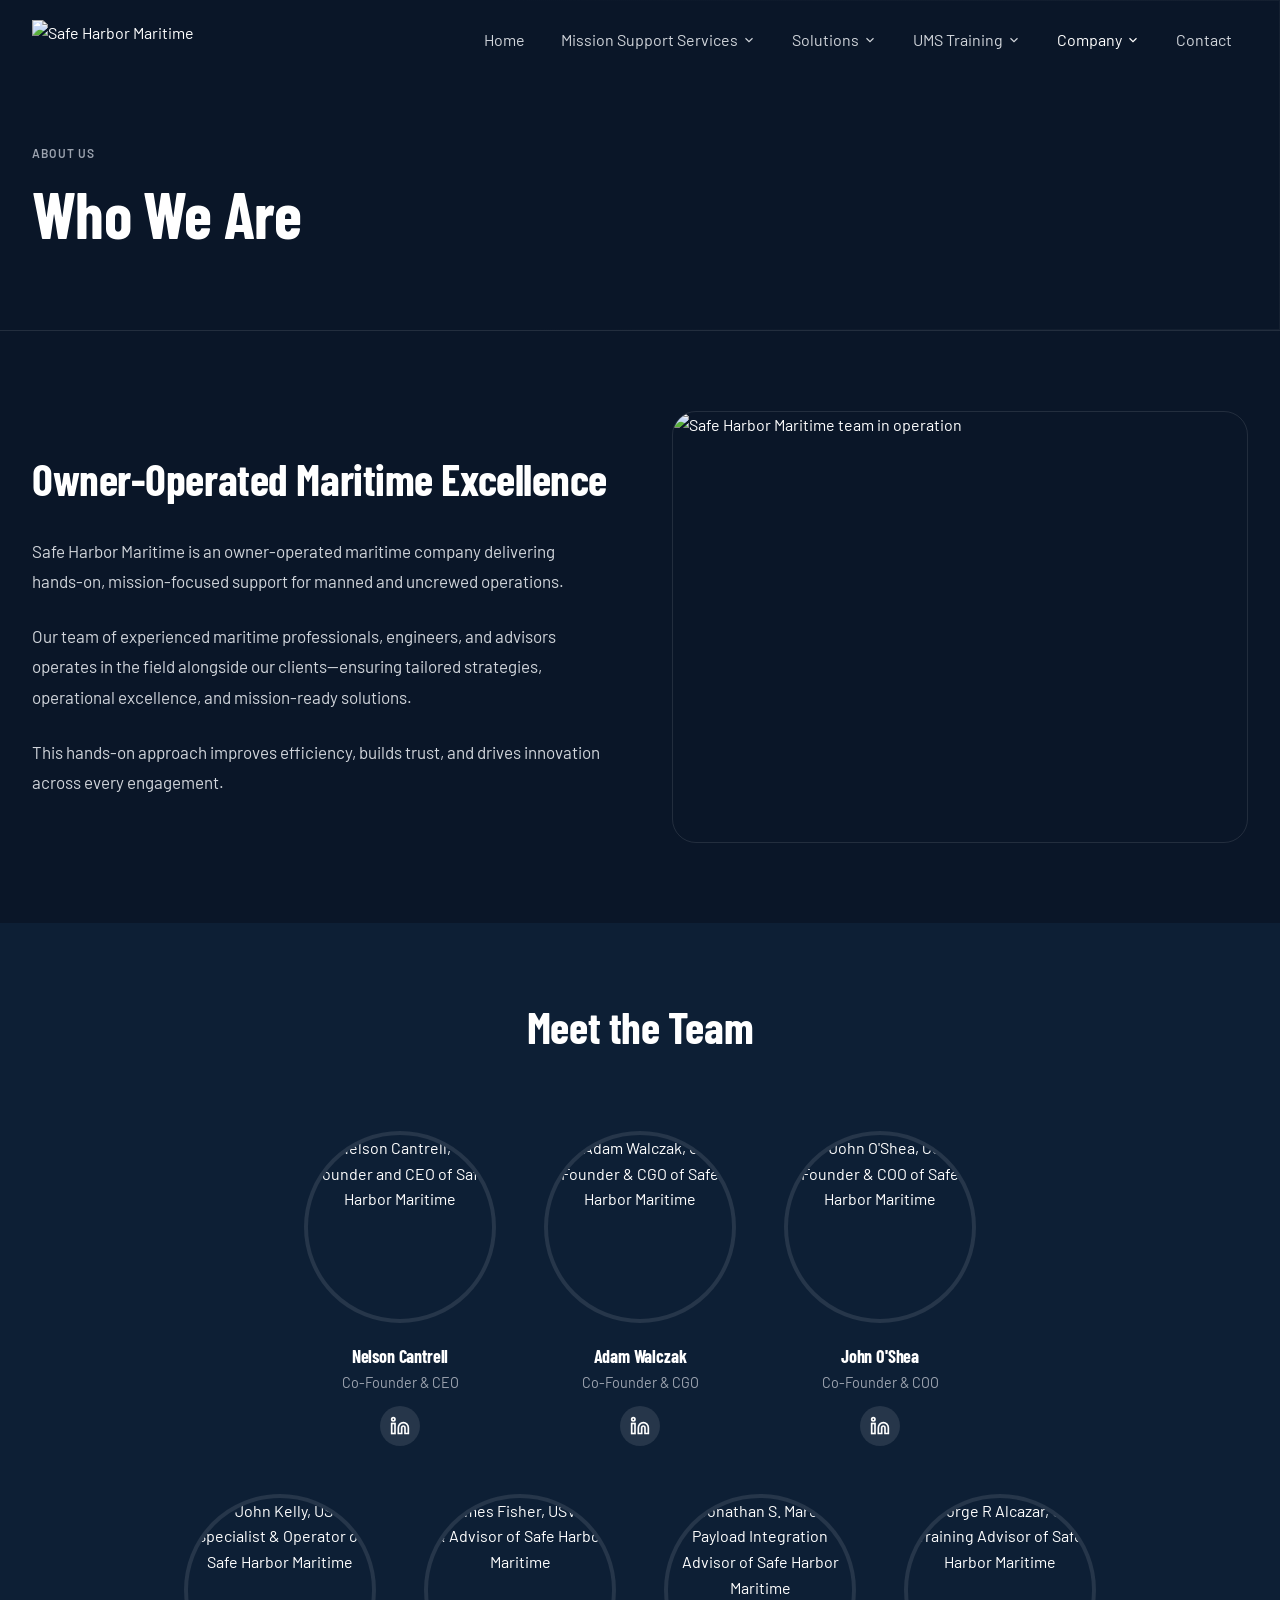
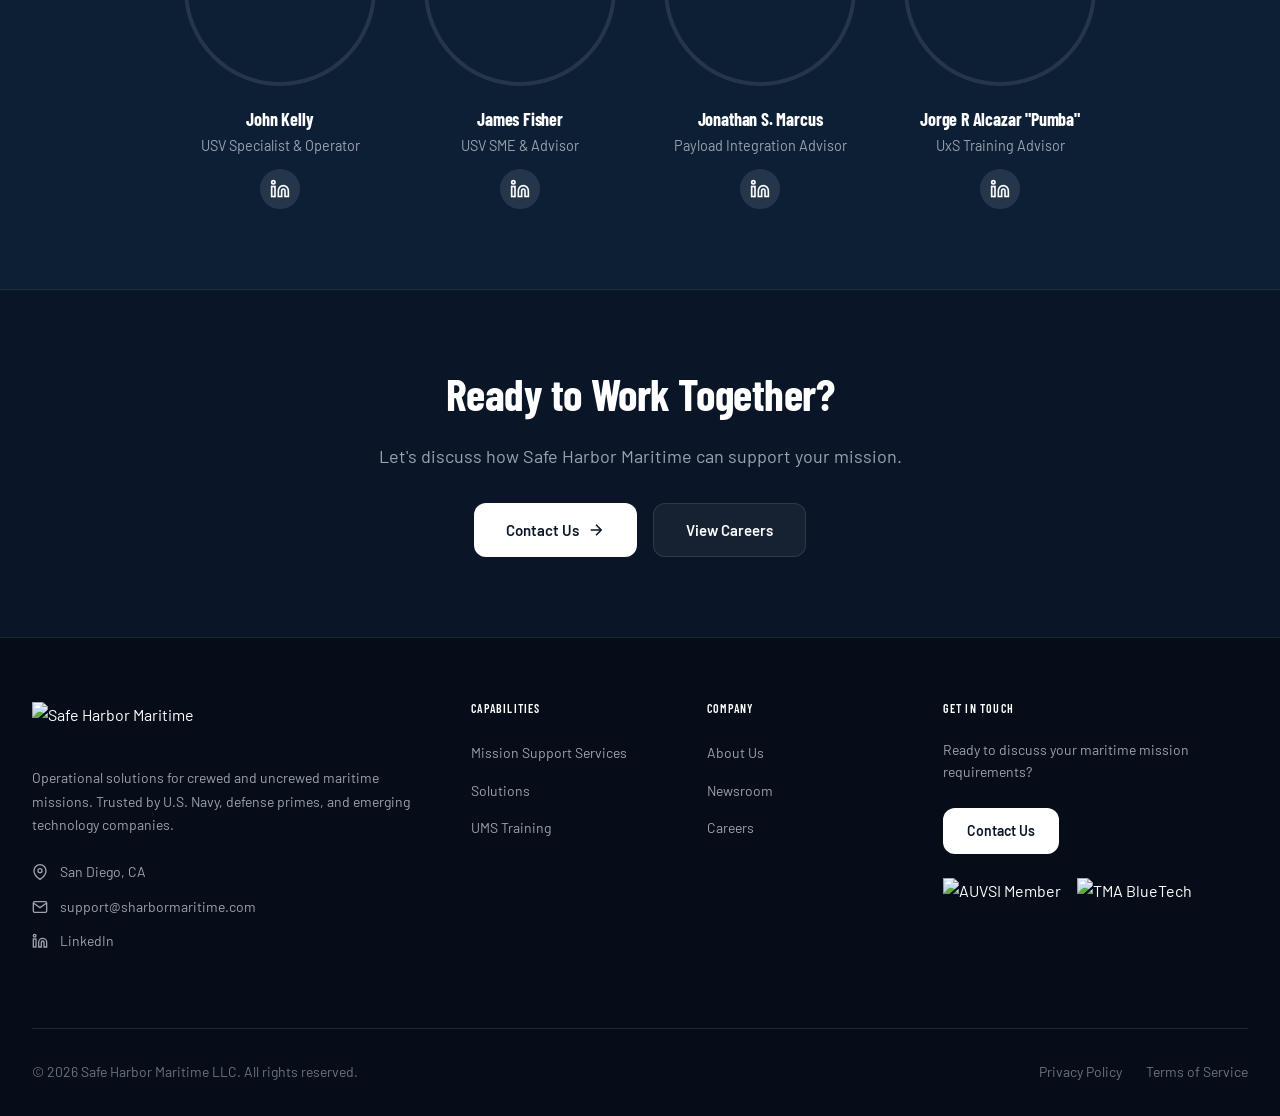
==== commit 8d992179: "png fix" ====
--- a/about/index.html
+++ b/about/index.html
@@ -22,19 +22,19 @@
         {
           "@type": "Person",
           "name": "Nelson Cantrell",
-          "jobTitle": "Co-Founder & CRO",
+          "jobTitle": "Co-Founder & CEO",
           "sameAs": "https://www.linkedin.com/in/nelson-cantrell/"
         },
         {
           "@type": "Person",
           "name": "Adam Walczak",
+          "jobTitle": "Co-Founder & CGO",
+          "sameAs": "https://www.linkedin.com/in/adamwalczakca12/"
+        },
+        {
+          "@type": "Person",
+          "name": "John O'Shea",
           "jobTitle": "Co-Founder & COO",
-          "sameAs": "https://www.linkedin.com/in/adamwalczakca12/"
-        },
-        {
-          "@type": "Person",
-          "name": "John O'Shea",
-          "jobTitle": "Co-Founder & CTO",
           "sameAs": "https://www.linkedin.com/in/john-o%E2%80%99shea-9b20b4170/"
         },
         {
@@ -131,30 +131,30 @@
     <div class="team-grid" style="margin-bottom:3rem;">
       <div class="team-member fade-in">
         <div class="team-member__photo">
-          <img src="../img/NelsonC.png" alt="Nelson Cantrell, Co-Founder and CRO of Safe Harbor Maritime" />
+          <img src="../img/NelsonC.png" alt="Nelson Cantrell, Co-Founder and CEO of Safe Harbor Maritime" />
         </div>
         <h3>Nelson Cantrell</h3>
-        <p>Co-Founder &amp; CRO</p>
+        <p>Co-Founder &amp; CEO</p>
         <a href="https://www.linkedin.com/in/nelson-cantrell/" target="_blank" rel="noopener noreferrer" class="team-member__li" aria-label="Nelson Cantrell on LinkedIn">
           <svg xmlns="http://www.w3.org/2000/svg" viewBox="0 0 24 24" fill="none" stroke="currentColor" stroke-width="2"><path d="M16 8a6 6 0 0 1 6 6v7h-4v-7a2 2 0 0 0-2-2 2 2 0 0 0-2 2v7h-4v-7a6 6 0 0 1 6-6z"/><rect x="2" y="9" width="4" height="12"/><circle cx="4" cy="4" r="2"/></svg>
         </a>
       </div>
       <div class="team-member fade-in">
         <div class="team-member__photo">
-          <img src="../img/AdamW.png" alt="Adam Walczak, Co-Founder & COO of Safe Harbor Maritime" />
+          <img src="../img/AdamW.png" alt="Adam Walczak, Co-Founder & CGO of Safe Harbor Maritime" />
         </div>
         <h3>Adam Walczak</h3>
+        <p>Co-Founder &amp; CGO</p>
+        <a href="https://www.linkedin.com/in/adamwalczakca12/" target="_blank" rel="noopener noreferrer" class="team-member__li" aria-label="Adam Walczak on LinkedIn">
+          <svg xmlns="http://www.w3.org/2000/svg" viewBox="0 0 24 24" fill="none" stroke="currentColor" stroke-width="2"><path d="M16 8a6 6 0 0 1 6 6v7h-4v-7a2 2 0 0 0-2-2 2 2 0 0 0-2 2v7h-4v-7a6 6 0 0 1 6-6z"/><rect x="2" y="9" width="4" height="12"/><circle cx="4" cy="4" r="2"/></svg>
+        </a>
+      </div>
+      <div class="team-member fade-in">
+        <div class="team-member__photo">
+          <img src="../img/JohnO.png" alt="John O'Shea, Co-Founder & COO of Safe Harbor Maritime" />
+        </div>
+        <h3>John O'Shea</h3>
         <p>Co-Founder &amp; COO</p>
-        <a href="https://www.linkedin.com/in/adamwalczakca12/" target="_blank" rel="noopener noreferrer" class="team-member__li" aria-label="Adam Walczak on LinkedIn">
-          <svg xmlns="http://www.w3.org/2000/svg" viewBox="0 0 24 24" fill="none" stroke="currentColor" stroke-width="2"><path d="M16 8a6 6 0 0 1 6 6v7h-4v-7a2 2 0 0 0-2-2 2 2 0 0 0-2 2v7h-4v-7a6 6 0 0 1 6-6z"/><rect x="2" y="9" width="4" height="12"/><circle cx="4" cy="4" r="2"/></svg>
-        </a>
-      </div>
-      <div class="team-member fade-in">
-        <div class="team-member__photo">
-          <img src="../img/JohnO.png" alt="John O'Shea, Co-Founder & CTO of Safe Harbor Maritime" />
-        </div>
-        <h3>John O'Shea</h3>
-        <p>Co-Founder &amp; CTO</p>
         <a href="https://www.linkedin.com/in/john-o%E2%80%99shea-9b20b4170/" target="_blank" rel="noopener noreferrer" class="team-member__li" aria-label="John O'Shea on LinkedIn">
           <svg xmlns="http://www.w3.org/2000/svg" viewBox="0 0 24 24" fill="none" stroke="currentColor" stroke-width="2"><path d="M16 8a6 6 0 0 1 6 6v7h-4v-7a2 2 0 0 0-2-2 2 2 0 0 0-2 2v7h-4v-7a6 6 0 0 1 6-6z"/><rect x="2" y="9" width="4" height="12"/><circle cx="4" cy="4" r="2"/></svg>
         </a>
--- a/css/styles.css
+++ b/css/styles.css
@@ -298,7 +298,7 @@
   z-index: 0;
   overflow: hidden;
 }
-.hero__bg-video iframe {
+.hero__bg-video video {
   position: absolute;
   top: 50%; left: 50%;
   width: 100vw;
@@ -306,12 +306,8 @@
   min-width: 177.77vh;
   min-height: 56.25vw;
   transform: translate(-50%, -50%);
+  object-fit: cover;
   pointer-events: none;
-  opacity: 0;
-  transition: opacity 0.5s ease;
-}
-.hero__bg-video iframe.ready {
-  opacity: 1;
 }
 .hero__overlay {
   position: absolute;
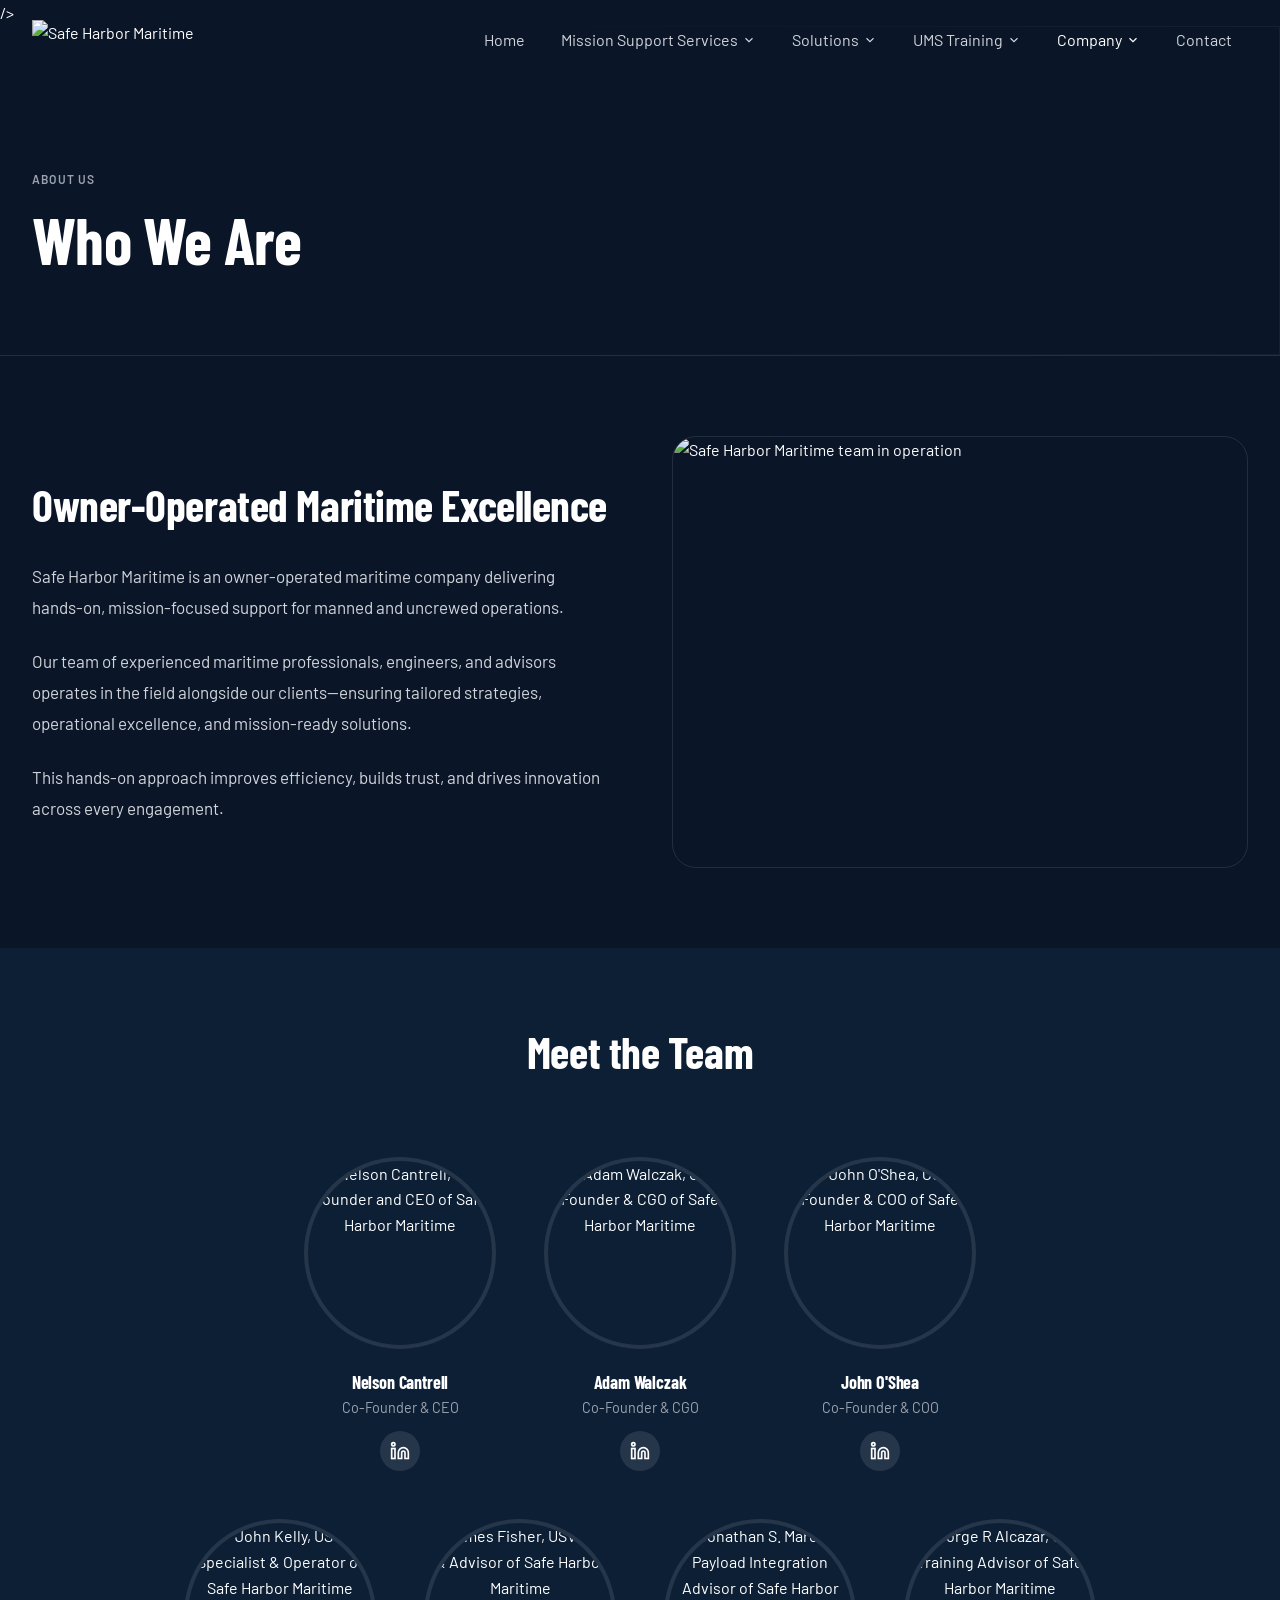
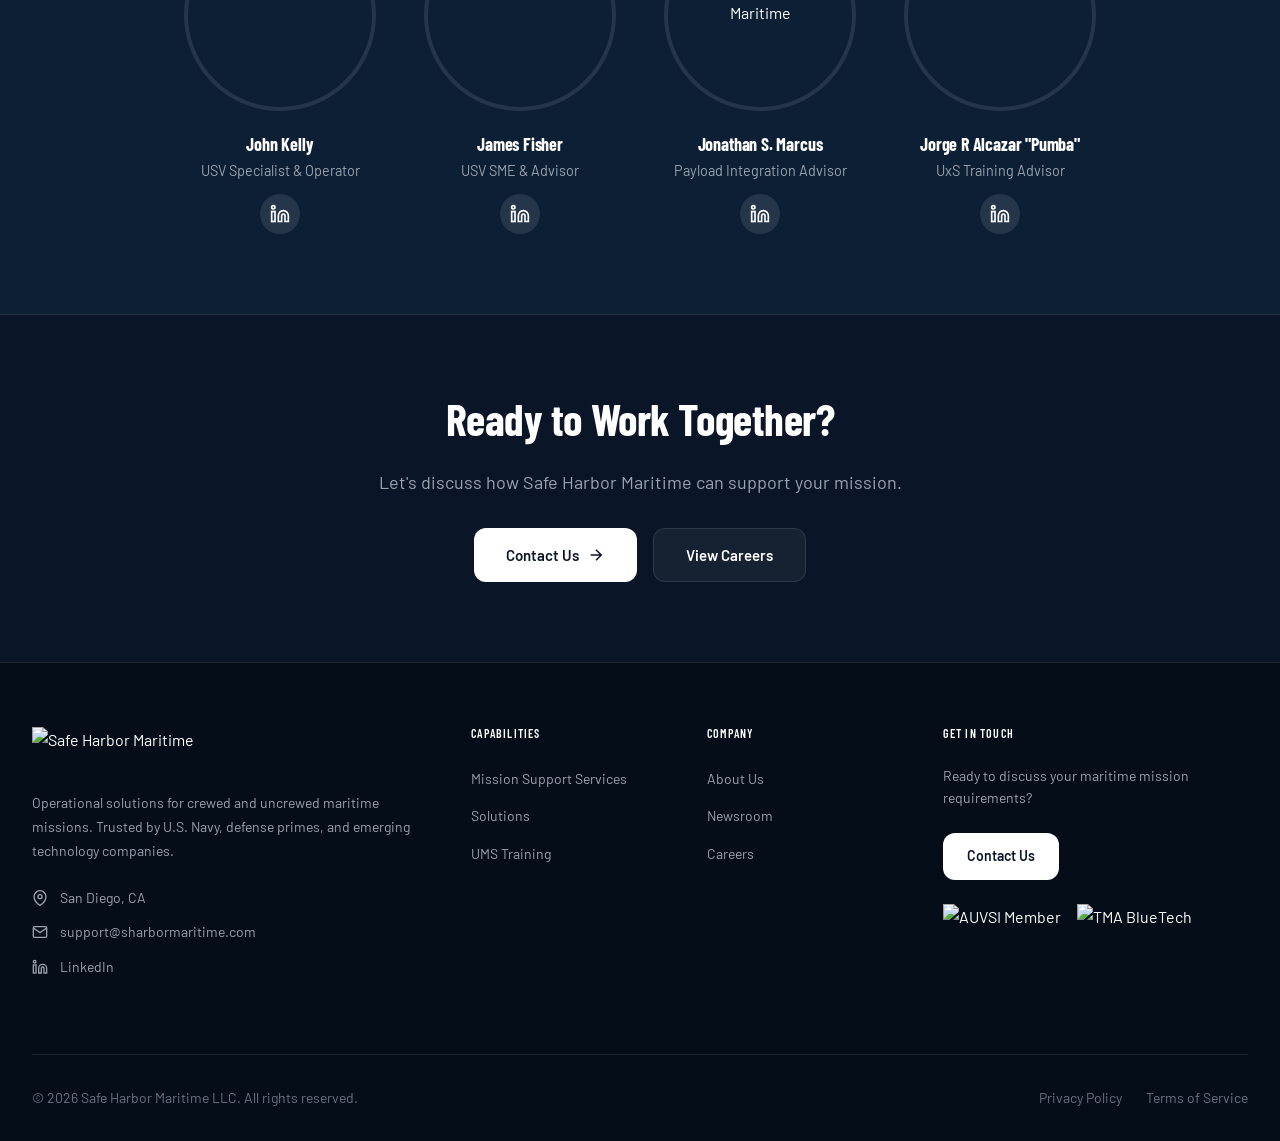
==== commit 9d0e6317: "seo change" ====
--- a/about/index.html
+++ b/about/index.html
@@ -4,13 +4,13 @@
   <meta charset="UTF-8" />
   <meta name="viewport" content="width=device-width, initial-scale=1.0" />
   <title>About Us — Safe Harbor Maritime</title>
-  <meta name="description" content="Safe Harbor Maritime is an owner-operated maritime company delivering hands-on, mission-focused support for manned and uncrewed operations. Meet our team of experienced maritime professionals." />
+  <meta name="description" content="Safe Harbor Maritime is an owner-operated company delivering hands-on, mission-focused support for manned and uncrewed maritime operations." />
   <meta property="og:title" content="About Us — Safe Harbor Maritime" />
   <meta property="og:description" content="Owner-operated maritime company delivering hands-on, mission-focused support for manned and uncrewed operations in San Diego, CA." />
   <meta property="og:image" content="https://sharbormaritime.com/img/speedyBoat.jpg" />
   <meta property="og:type" content="website" />
-  <meta property="og:url" content="https://sharbormaritime.com/about.html" />
-  <link rel="canonical" href="https://sharbormaritime.com/about.html" />
+  <meta property="og:url" content="https://sharbormaritime.com/about/" /> />
+  <link rel="canonical" href="https://sharbormaritime.com/about/" />
   <link rel="stylesheet" href="../css/styles.css" />
   <script type="application/ld+json">
     {
--- a/css/styles.css
+++ b/css/styles.css
@@ -175,7 +175,7 @@
 .nav__item { position: relative; }
 .nav__dropdown {
   position: absolute;
-  top: calc(100% + 0.25rem);
+  top: calc(100% + 0rem);
   left: 0;
   min-width: 15rem;
   background: rgba(10,22,40,0.97);
@@ -405,6 +405,10 @@
   border-bottom: 1px solid var(--border);
   overflow: hidden;
 }
+.marquee-item--lg {
+  transform: scale(1.3);
+}
+
 .marquee-section p {
   text-align: center;
   font-size: .85rem;
@@ -416,10 +420,14 @@
 }
 .marquee-track {
   display: flex;
+  flex-direction: row;
   gap: 3rem;
   width: max-content;
-  animation: marquee 40s linear infinite;
-}
+  will-change: transform;
+  backface-visibility: hidden;
+  -webkit-backface-visibility: hidden;
+}
+
 @keyframes marquee { from { transform: translateX(0); } to { transform: translateX(-50%); } }
 .marquee-item {
   flex-shrink: 0;
